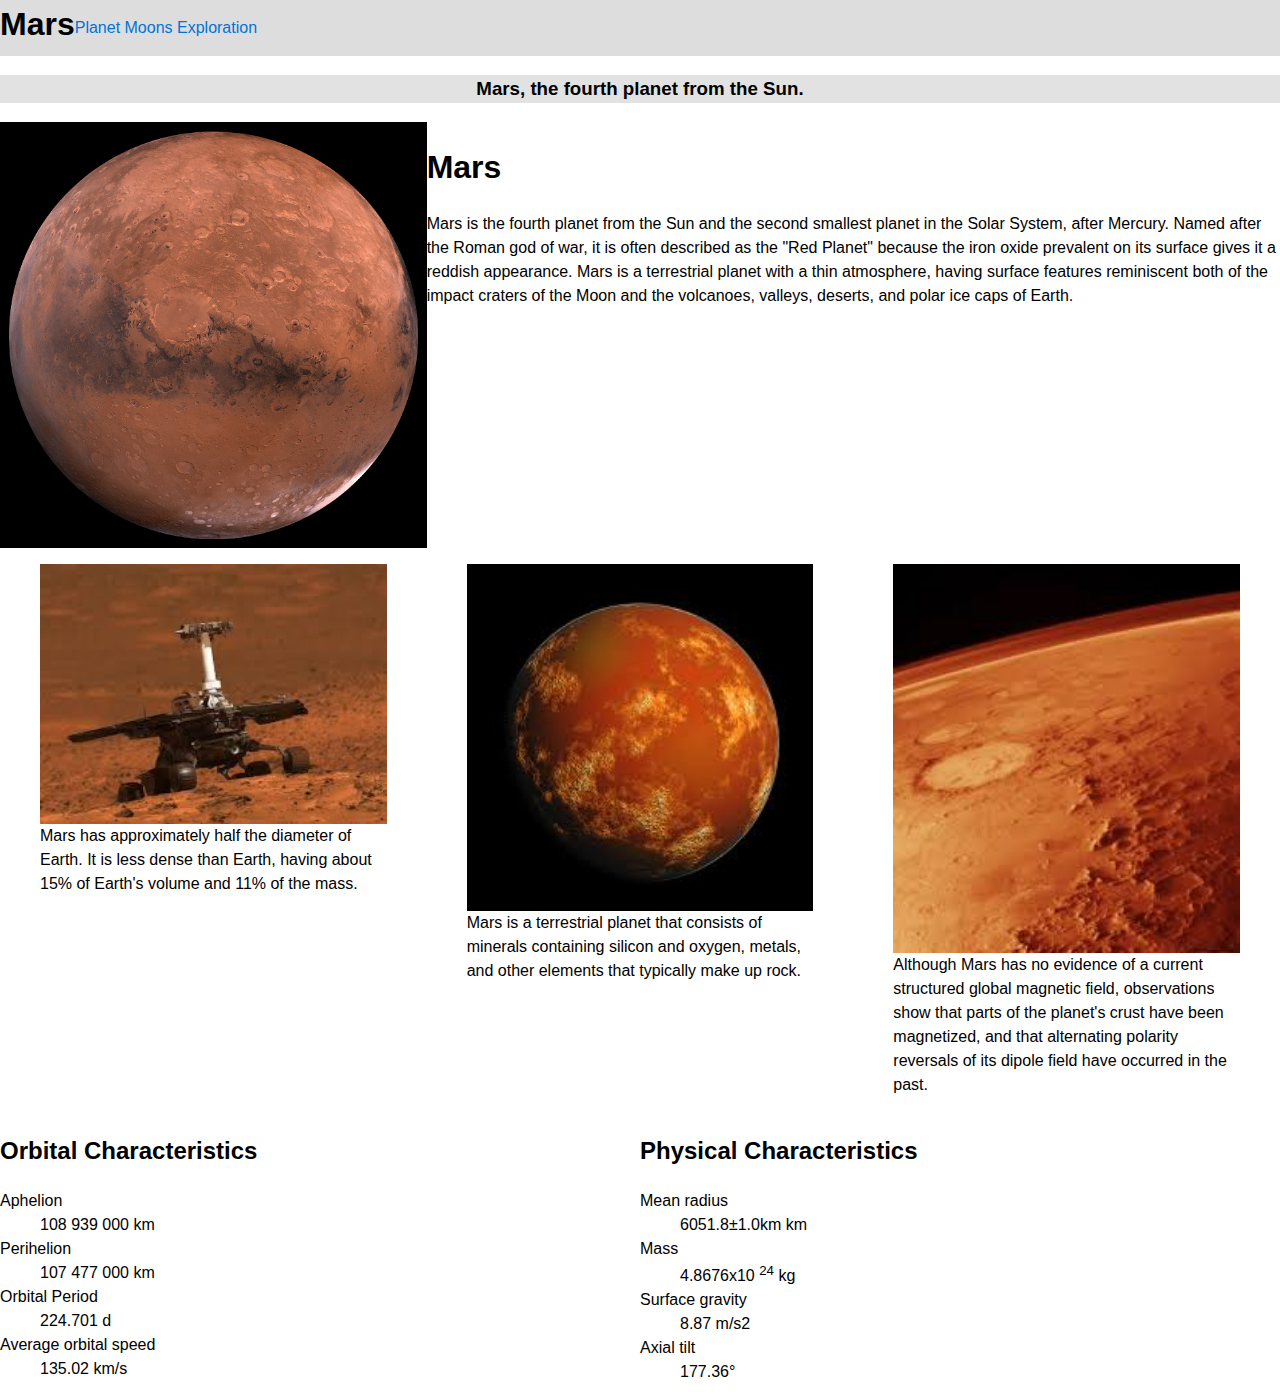
==== planets.html @ c23199d8 "planets" ====
<!DOCTYPE html>
<html lang="en-ca">
<head>
  <meta charset="utf-8">
  <title>Mars</title>
  <meta name="viewport" content="width=device-width,initial-scale=1">
  <link href="css/main.css" rel="stylesheet">
  <link href="css/grid.css" rel="stylesheet">
  <link href="css/type.css" rel="stylesheet">    
</head>
<body>
<div class="masthead">   
    
   <h1 class="title">Mars</h1>
    
    <nav class="nav">
        <ul>
            <li class="li"> <a href="planets.html">Planet</a></li>
            <li class="li"> <a href="index.html">Moons</a></li>
            <li class="li"> <a href="http://en.wikipedia.org/wiki/Exploration_of_Mars">Exploration</a></li>
        </ul>
    </nav>
</div>
    
<div>
    <h3 class="intro">Mars, the fourth planet from the Sun.</h3>
</div>

<div class="grid">    
    <div class="unit unit-x-s-1 unit-s-1 unit-m-1-2 unit-l-1-3">
        <img src="images/mars.jpg" alt="">
    </div>

    <div class="unit unit-x-s-1 unit-s-1 unit-m-1-2 unit-l-2-3"><h1>Mars</h1>

    <p>Mars is the fourth planet from the Sun and the second smallest planet in the Solar System, after Mercury. Named after the Roman god of war, it is often described as the "Red Planet" because the iron oxide prevalent on its surface gives it a reddish appearance. Mars is a terrestrial planet with a thin atmosphere, having surface features reminiscent both of the impact craters of the Moon and the volcanoes, valleys, deserts, and polar ice caps of Earth.</p>

    </div>
</div>    

<div class="grid">
        <div class="unit unit-x-s-1 unit-s-1 unit-m-1-3 unit-l-1-3">
        <figure>  
        <img src="images/rover.jpeg" alt="">
        <figcaption>Mars has approximately half the diameter of Earth. It is less dense than Earth, having about 15% of Earth's volume and 11% of the mass.</figcaption>
         </figure>
    </div>
    <div class="unit unit-x-s-1 unit-s-1-2 unit-m-1-3 unit-l-1-3">
         <figure>
         <img src="images/Unknown.jpeg" alt="">
         <figcaption>Mars is a terrestrial planet that consists of minerals containing silicon and oxygen, metals, and other elements that typically make up rock.</figcaption>
         </figure>         
    </div>
    <div class="unit unit-x-s-1 unit-s-1-2 unit-m-1-3 unit-l-1-3">
         <figure>
         <img src="images/mars2.jpeg" alt="">
         <figcaption>Although Mars has no evidence of a current structured global magnetic field, observations show that parts of the planet's crust have been magnetized, and that alternating polarity reversals of its dipole field have occurred in the past.</figcaption>
         </figure>
        </div>
</div>

<div class="grid">
    <div class="unit unit-x-s-1 unit-s-1 unit-m-1-2 unit-l-1-2">
    <h2>Orbital Characteristics</h2>
           <dl>
                <dt>Aphelion</dt>
                <dd>108 939 000 km</dd>
          
      
                <dt>Perihelion</dt>
                <dd>107 477 000 km</dd>
           
         
                <dt class="milli">Orbital Period</dt>
                <dd>224.701 d</dd>
    
         
                <dt>Average orbital speed</dt>
                <dd>135.02 km/s</dd>
           </dl> 
        </div>
    <div class="unit unit-x-s-1 unit-s-1 unit-m-1-2 unit-l-1-2">
    <h2>Physical Characteristics</h2>
           <dl>
                <dt>Mean radius</dt>
                <dd>6051.8±1.0km km</dd>
          
                <dt>Mass</dt>
                <dd>4.8676x10 <sup>24</sup> kg</dd>
           
                <dt>Surface gravity</dt>
                <dd>8.87 m/s2</dd>
        
                <dt>Axial tilt</dt>
                <dd>177.36°</dd>
           </dl> 
        </div>
    </div>
    
</body>
</html>
---- css/main.css ----
@-moz-viewport { width: device-width; scale: 1; }
@-ms-viewport { width: device-width; scale: 1; }
@-o-viewport { width: device-width; scale: 1; }
@-webkit-viewport { width: device-width; scale: 1; }
@viewport { width: device-width; scale: 1; }
html {
  margin: 0;
  padding: 0;
  box-sizing: border-box;
  font: normal 100%/1.5 sans-serif;
  -moz-text-size-adjust: 100%;
  -ms-text-size-adjust: 100%;
  -webkit-text-size-adjust: 100%;
  text-size-adjust: 100%;
}
*, *:before, *:after {
  box-sizing: inherit;
}
body {
  margin: 0;
  padding: 0;
}
.masthead {
    background-color: #DDDDDD;
    overflow: hidden;
    display: block;
}
img {
  display: block;
  width: 100%;
}
.title {
    text-align:center;
    margin: 0;
    padding: 0 0 .5rem;
}
.intro {
    background-color: #e2e2e2;
    text-align:center;
}
.nav {
    padding:0;
}
/* KEEP MARGIN, FOR LATER */
.nav a {
    text-decoration: none;
    color: #0074D9;
    margin:0;
    padding:0;
}
ul {
    list-style-type: none;
    padding:0;
}
@media only screen and (min-width: 20em) {
    
    .masthead {
        text-align: center;
    }
    
    .nav li {
        display:inline-block;
    }
}
@media only screen and (min-width: 40em) {
    
    .title {
        float:left;
        margin: 0;
        padding:0;
    }
    
    .nav {
        float:left;
        padding:
    }
}
---- css/grid.css ----
.grid {
  margin: 0;
  padding: 0;
  letter-spacing: -0.31em;
  text-rendering: optimizespeed;
  display: -webkit-flex;
  -webkit-flex-flow: row wrap;
  display: -ms-flexbox;
  -ms-flex-flow: row wrap;
}

.grid-bottom {
  -webkit-align-items: flex-end;
  -ms-align-items: flex-end;
}

.grid-middle {
  -webkit-align-items: center;
  -ms-align-items: center;
}

.opera-only :-o-prefocus, .grid {
  word-spacing: -0.43em;
}

.unit {
  letter-spacing: normal;
  text-rendering: auto;
  vertical-align: top;
  word-spacing: normal;
  display: inline-block;
  visibility: visible;
}

.grid-bottom .unit {
  vertical-align: bottom;
}

.grid-middle .unit {
  vertical-align: middle;
}

.unit-s-hidden {
  display: none;
  visibility: hidden;
}

.unit-s-1 {
  display: block;
  visibility: visible;
  width: 100%;
}

.unit-s-1-2 {
  width: 50.0000%;
}

.unit-s-1-3 {
  width: 33.3333%;
}

.unit-s-2-3 {
  width: 66.6667%;
}

.unit-s-1-4 {
  width: 25.0000%;
}

.unit-s-3-4 {
  width: 75.0000%;
}

.unit-s-1-2,.unit-s-1-3,.unit-s-2-3,.unit-s-1-4,.unit-s-3-4 {
  display: inline-block;
  visibility: visible;
}

@media only screen and (min-width: 30em) {

.unit-m-hidden {
  display: none;
  visibility: hidden;
}

.unit-m-1 {
  display: block;
  visibility: visible;
  width: 100%;
}

.unit-m-1-2 {
  width: 50.0000%;
}

.unit-m-1-3 {
  width: 33.3333%;
}

.unit-m-2-3 {
  width: 66.6667%;
}

.unit-m-1-4 {
  width: 25.0000%;
}

.unit-m-3-4 {
  width: 75.0000%;
}

.unit-m-1-2,.unit-m-1-3,.unit-m-2-3,.unit-m-1-4,.unit-m-3-4 {
  display: inline-block;
  visibility: visible;
}

}

@media only screen and (min-width: 50em) {

.unit-l-hidden {
  display: none;
  visibility: hidden;
}

.unit-l-1 {
  display: block;
  visibility: visible;
  width: 100%;
}

.unit-offset-l-0 {
  margin-left: 0;
}

.unit-l-1-2 {
  width: 50.0000%;
}

.unit-offset-l-1-2 {
  margin-left: 50.0000%;
}

.unit-l-1-3 {
  width: 33.3333%;
}

.unit-offset-l-1-3 {
  margin-left: 33.3333%;
}

.unit-l-2-3 {
  width: 66.6667%;
}

.unit-offset-l-2-3 {
  margin-left: 66.6667%;
}

.unit-l-1-4 {
  width: 25.0000%;
}

.unit-offset-l-1-4 {
  margin-left: 25.0000%;
}

.unit-l-3-4 {
  width: 75.0000%;
}

.unit-offset-l-3-4 {
  margin-left: 75.0000%;
}

.unit-l-1-2,.unit-l-1-3,.unit-l-2-3,.unit-l-1-4,.unit-l-3-4 {
  display: inline-block;
  visibility: visible;
}

}
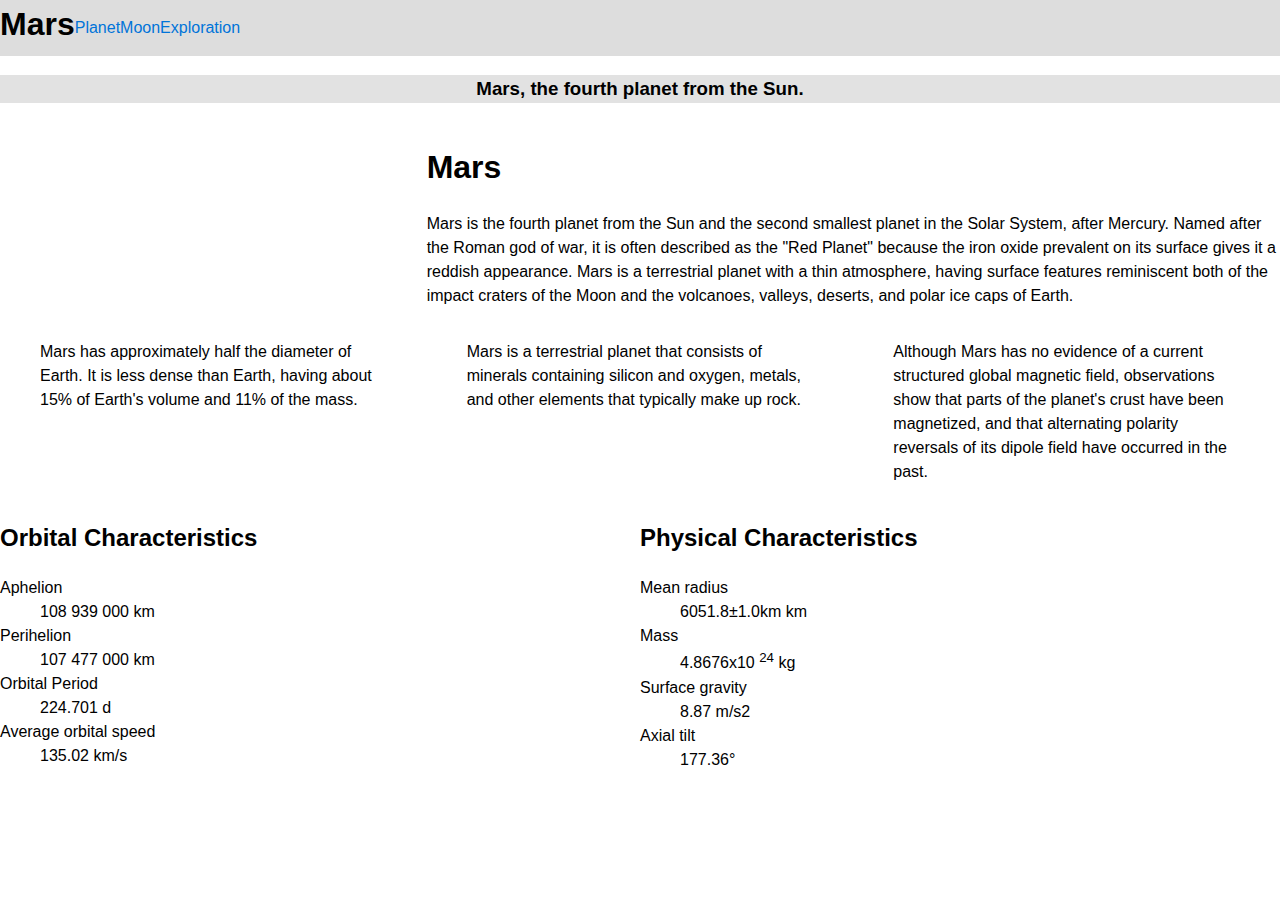
==== commit e019d50a: "added typography css" ====
--- a/planets.html
+++ b/planets.html
@@ -15,8 +15,8 @@
     
     <nav class="nav">
         <ul>
-            <li class="li"> <a href="planets.html">Planet</a></li>
-            <li class="li"> <a href="index.html">Moons</a></li>
+            <li class="li"> <a href="http://en.wikipedia.org/wiki/Mars">Planet</a>
+            <li class="li"> <a href="http://en.wikipedia.org/wiki/Moons_of_Mars">Moon</a>
             <li class="li"> <a href="http://en.wikipedia.org/wiki/Exploration_of_Mars">Exploration</a></li>
         </ul>
     </nav>
